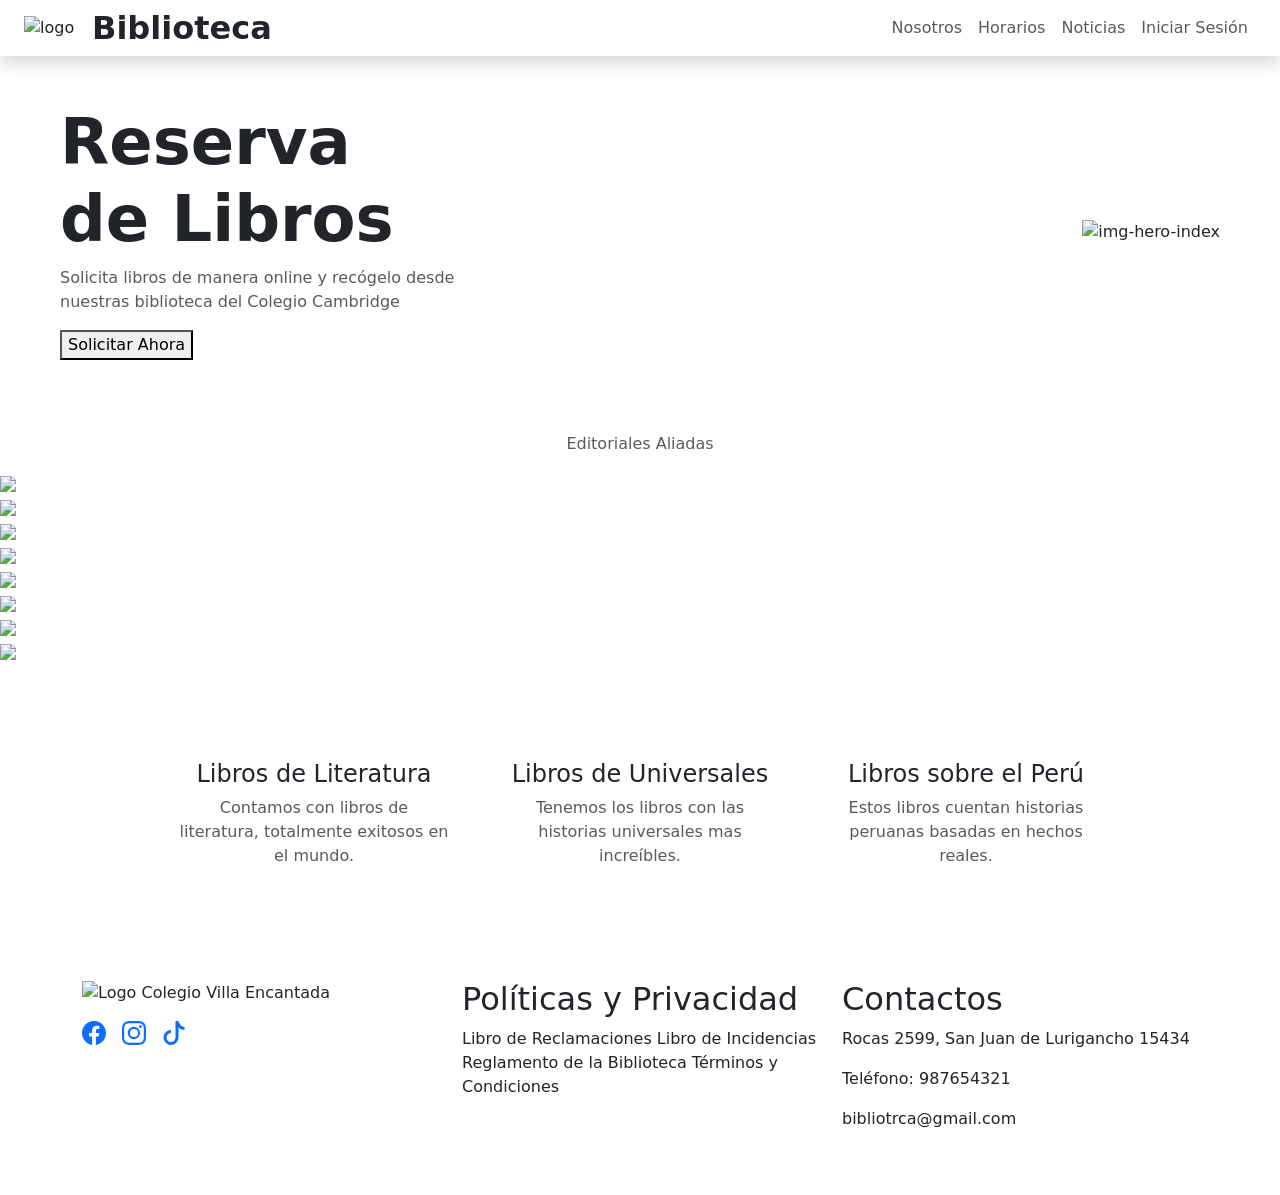
==== src/main/resources/templates/index.html @ 95abc04c "chore: reubicar vistas HTML a templates y actualizar dependencias para Thymeleaf" ====
<!DOCTYPE html>
<html lang="en">
<!--no borrar barra superior-->
<head>
    <meta charset="UTF-8">
    <meta name="viewport" content="width=device-width, initial-scale=1.0">
    <title>Sistema de Biblioteca - VE</title>
    <!-- CDN Booostrap -->
    <link href="https://cdn.jsdelivr.net/npm/bootstrap@5.3.8/dist/css/bootstrap.min.css" rel="stylesheet"
        integrity="sha384-sRIl4kxILFvY47J16cr9ZwB07vP4J8+LH7qKQnuqkuIAvNWLzeN8tE5YBujZqJLB" crossorigin="anonymous">
    <script src="https://cdn.jsdelivr.net/npm/bootstrap@5.3.8/dist/js/bootstrap.bundle.min.js"
        integrity="sha384-FKyoEForCGlyvwx9Hj09JcYn3nv7wiPVlz7YYwJrWVcXK/BmnVDxM+D2scQbITxI"
        crossorigin="anonymous"></script>
    <!-- Ruta Css -->
    <link rel="stylesheet" href="styles.css">
    <!-- CDN Tipografia -->
    <link rel="preconnect" href="https://fonts.googleapis.com">
    <link rel="preconnect" href="https://fonts.gstatic.com" crossorigin>
    <link
        href="https://fonts.googleapis.com/css2?family=Inter:ital,opsz,wght@0,14..32,100..900;1,14..32,100..900&display=swap"
        rel="stylesheet">
</head>
<!--no borrar barra superior-->
<body>
    <header class="shadow">
        <nav class="navbar navbar-expand-md px-4">
            <div class="d-flex align-items-center">
                <img src="img/logo-CVE.png" width="60" alt="logo">
                <h2 class="c-principal ms-2 m-0 fw-bold">Biblioteca</h2>
            </div>
            <button class="navbar-toggler" type="button" data-bs-toggle="collapse" data-bs-target="#menu">
                <span class="navbar-toggler-icon"></span>
            </button>
            <div class="collapse navbar-collapse justify-content-end" id="menu">
                <ul class="navbar-nav">
                   
                    <li class="nav-item">
                        <a class="nav-link c-principal" href="about.html">Nosotros</a>
                    </li>
                    <li class="nav-item">
                        <a class="nav-link c-principal" href="schedules.html">Horarios</a>
                    </li>
                    <li class="nav-item">
                        <a class="nav-link c-principal" href="news.html">Noticias</a>
                    </li>
                    <li class="nav-item">
                        <a class="nav-link c-principal" href="login.html">Iniciar Sesión</a>
                    </li>
                </ul>
            </div>

        </nav>
    </header>
    <main class="pb-5">
        <section class="hero-index container-fluid py-5">
            <div class="row align-items-center px-3 px-md-5">
                <div class="col-12 col-md-6 text-center text-md-start mb-4 mb-md-0">
                    <h1 class="c-principal fw-bolder display-3">
                        Reserva <br> de Libros
                    </h1>
                    <p class="c-principal opacity-75">
                        Solicita libros de manera online y recógelo desde <br class="d-none d-md-block">
                        nuestras biblioteca del Colegio Cambridge
                    </p>
                    <button class="btn-1">Solicitar Ahora</button>
                </div>
                <div class="col-12 col-md-6 text-center text-md-end">
                    <img src="img/img-hero.png" class="img-fluid hero-img" alt="img-hero-index">
                </div>
            </div>
        </section>
        <div class="pt-4">
            <p class="c-principal opacity-75 text-center">Editoriales Aliadas</p>
        </div>
        <section class="carrusel">
            <div class="slider">
                <div class="slide-track">
                    <div class="slide"><img src="img/img-logo1-carrusel.png" /></div>
                    <div class="slide"><img src="img/img-logo2-carrusel.png" /></div>
                    <div class="slide"><img src="img/img-logo3-carrusel.png" /></div>
                    <div class="slide"><img src="img/img-logo4-carrusel.png" /></div>
                    <div class="slide"><img src="img/img-logo5-carrusel.png" /></div>
                    <div class="slide"><img src="img/img-logo6-carrusel.png" /></div>
                    <div class="slide"><img src="img/img-logo7-carrusel.png" /></div>
                    <div class="slide"><img src="img/img-logo8-carrusel.png" /></div>
                </div>
            </div>
        </section>
        <section class="categoriaLibros pt-5">
            <div class="row justify-content-center">
                <div class="col-10 col-md-6 col-lg-3 text-center">
                    <img src="img/img-libro1-index.png" alt="" class="img-card-libro">
                    <div class="pt-4 c-principal px-3">
                        <h4>Libros de Literatura</h4>
                        <p class="opacity-75">Contamos con libros de literatura, totalmente exitosos en el mundo.</p>
                    </div>
                </div>
                <div class="col-10 col-md-6 col-lg-3 text-center">
                    <img src="img/img-libro2-index.png" alt="" class="img-card-libro">
                    <div class="pt-4 c-principal px-3">
                        <h4>Libros de Universales</h4>
                        <p class="opacity-75">Tenemos los libros con las historias universales mas increíbles. </p>
                    </div>
                </div>
                <div class="col-10 col-md-6 col-lg-3 text-center">
                    <img src="img/img-libro4-index.png" alt="" class="img-card-libro">
                    <div class="pt-4 c-principal px-3">
                        <h4>Libros sobre el Perú</h4>
                        <p class="opacity-75">Estos libros cuentan historias peruanas basadas en hechos reales.</p>
                    </div>
                </div>
            </div>
        </section>
    </main>
    <!--no borrar barra inferior-->
    <footer class="py-5">
        <div class="container">
            <div class="row gy-4">
                <div class="col-12 col-md-4 d-flex flex-column align-items-center align-items-md-start mb-4 mb-md-0">

                    <div class="footer-logo mb-3"> <img src="img/logo-CVE.png" alt="Logo Colegio Villa Encantada">
                    </div>

                    <div class="d-flex gap-3 align-items-center"> <a href="#" class="text-decoration-none"> <svg
                                xmlns="http://www.w3.org/2000/svg" width="24" height="24" fill="currentColor"
                                class="bi bi-facebook footer-icon" viewBox="0 0 16 16">
                                <path
                                    d="M16 8.049c0-4.446-3.582-8.05-8-8.05C3.58 0-.002 3.603-.002 8.05c0 4.017 2.926 7.347 6.75 7.951v-5.625h-2.03V8.05H6.75V6.275c0-2.017 1.195-3.131 3.022-3.131.876 0 1.791.157 1.791.157v1.98h-1.009c-.993 0-1.303.621-1.303 1.258v1.51h2.218l-.354 2.326H9.25V16c3.824-.604 6.75-3.934 6.75-7.951" />
                            </svg>
                        </a>

                        <a href="#" class="text-decoration-none">
                            <svg xmlns="http://www.w3.org/2000/svg" width="24" height="24" fill="currentColor"
                                class="bi bi-instagram footer-icon" viewBox="0 0 16 16">
                                <path
                                    d="M8 0C5.829 0 5.556.01 4.703.048 3.85.088 3.269.222 2.76.42a3.9 3.9 0 0 0-1.417.923A3.9 3.9 0 0 0 .42 2.76C.222 3.268.087 3.85.048 4.7.01 5.555 0 5.827 0 8.001c0 2.172.01 2.444.048 3.297.04.852.174 1.433.372 1.942.205.526.478.972.923 1.417.444.445.89.719 1.416.923.51.198 1.09.333 1.942.372C5.555 15.99 5.827 16 8 16s2.444-.01 3.298-.048c.851-.04 1.434-.174 1.943-.372a3.9 3.9 0 0 0 1.416-.923c.445-.445.718-.891.923-1.417.197-.509.332-1.09.372-1.942C15.99 10.445 16 10.173 16 8s-.01-2.445-.048-3.299c-.04-.851-.175-1.433-.372-1.941a3.9 3.9 0 0 0-.923-1.417A3.9 3.9 0 0 0 13.24.42c-.51-.198-1.092-.333-1.943-.372C10.443.01 10.172 0 7.998 0zm-.717 1.442h.718c2.136 0 2.389.007 3.232.046.78.035 1.204.166 1.486.275.373.145.64.319.92.599s.453.546.598.92c.11.281.24.705.275 1.485.039.843.047 1.096.047 3.231s-.008 2.389-.047 3.232c-.035.78-.166 1.203-.275 1.485a2.5 2.5 0 0 1-.599.919c-.28.28-.546.453-.92.598-.28.11-.704.24-1.485.276-.843.038-1.096.047-3.232.047s-2.39-.009-3.233-.047c-.78-.036-1.203-.166-1.485-.276a2.5 2.5 0 0 1-.92-.598 2.5 2.5 0 0 1-.6-.92c-.109-.281-.24-.705-.275-1.485-.038-.843-.046-1.096-.046-3.233s.008-2.388.046-3.231c.036-.78.166-1.204.276-1.486.145-.373.319-.64.599-.92s.546-.453.92-.598c.282-.11.705-.24 1.485-.276.738-.034 1.024-.044 2.515-.045zm4.988 1.328a.96.96 0 1 0 0 1.92.96.96 0 0 0 0-1.92m-4.27 1.122a4.109 4.109 0 1 0 0 8.217 4.109 4.109 0 0 0 0-8.217m0 1.441a2.667 2.667 0 1 1 0 5.334 2.667 2.667 0 0 1 0-5.334" />
                            </svg>
                        </a>

                        <a href="#" class="text-decoration-none">
                            <svg xmlns="http://www.w3.org/2000/svg" width="24" height="24" fill="currentColor"
                                class="bi bi-tiktok footer-icon" viewBox="0 0 16 16">
                                <path
                                    d="M9 0h1.98c.144.715.54 1.617 1.235 2.512C12.895 3.389 13.797 4 15 4v2c-1.753 0-3.07-.814-4-1.829V11a5 5 0 1 1-5-5v2a3 3 0 1 0 3 3z" />
                            </svg>
                        </a>
                    </div>
                </div>

                <div class="col-12 col-md-4 text-center text-md-start">
                    <h2>Políticas y Privacidad</h2>
                    <span>Libro de Reclamaciones</span>
                    <span>Libro de Incidencias</span>
                    <span>Reglamento de la Biblioteca</span>
                    <span>Términos y Condiciones</span>
                </div>

                <div class="col-12 col-md-4 text-center text-md-start">
                    <h2>Contactos</h2>
                    <p>Rocas 2599, San Juan de Lurigancho 15434</p>
                    <p>Teléfono: 987654321</p>
                    <p>bibliotrca@gmail.com</p>
                </div>

            </div>
        </div>
    </footer>
    <!--no borrar barra inferior-->
</body>

</html>
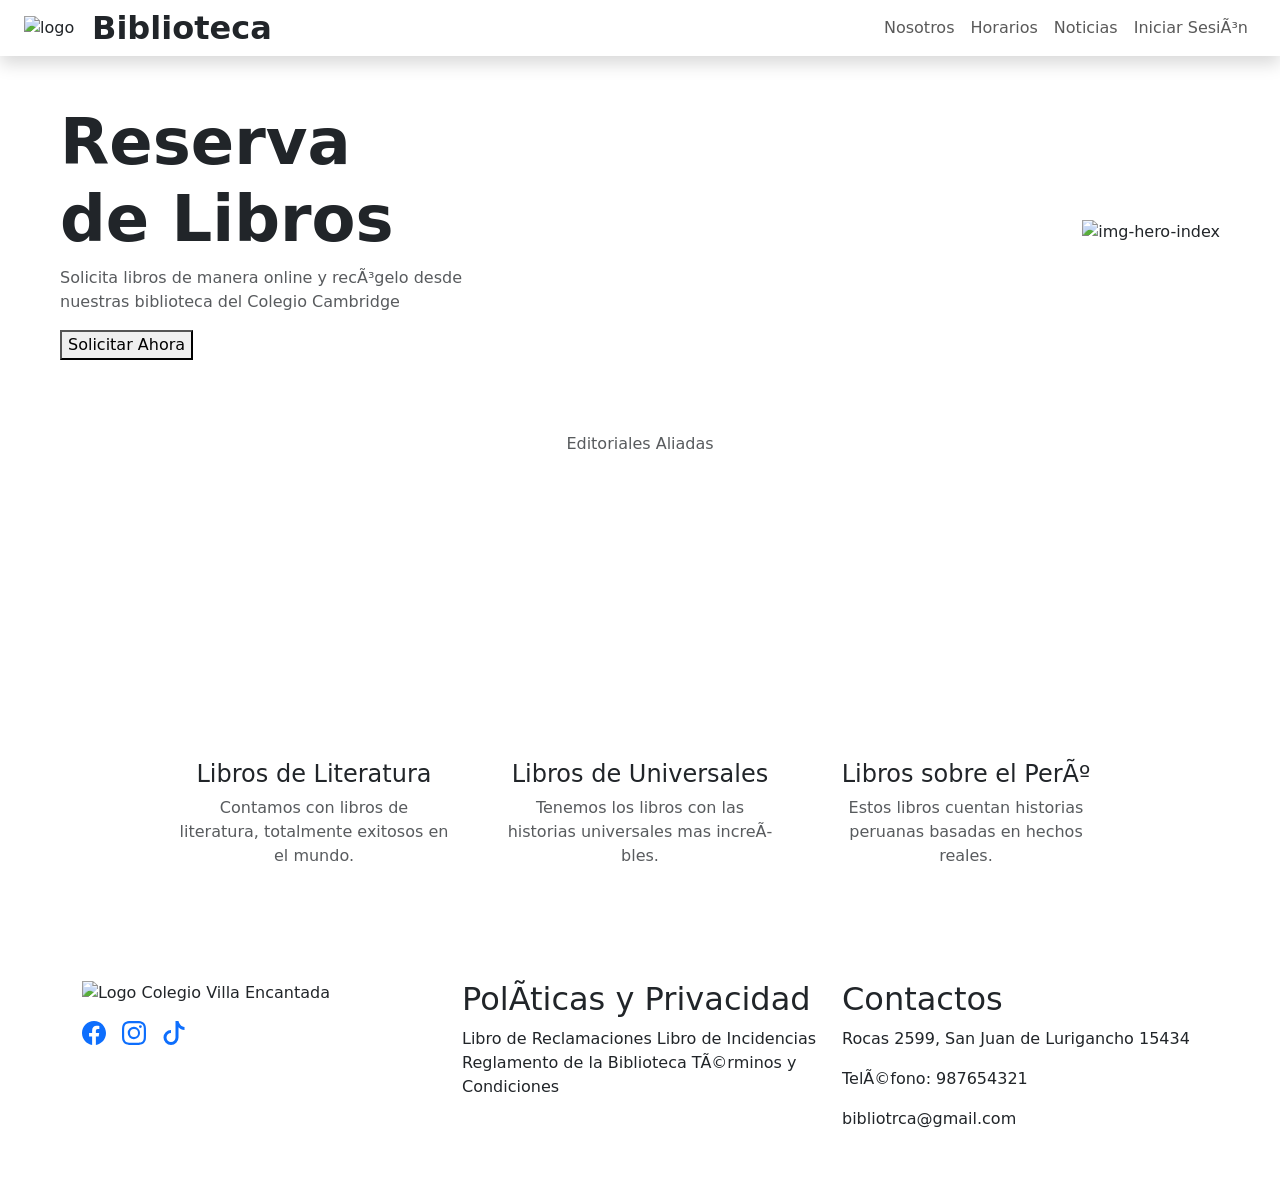
==== commit 646d0b6a: "feat: adaptar vistas HTML a sintaxis de Thymeleaf" ====
--- a/src/main/resources/templates/index.html
+++ b/src/main/resources/templates/index.html
@@ -1,5 +1,5 @@
-<!DOCTYPE html>
-<html lang="en">
+﻿<!DOCTYPE html>
+<html lang="es" xmlns:th="http://www.thymeleaf.org">
 <!--no borrar barra superior-->
 <head>
     <meta charset="UTF-8">
@@ -12,7 +12,7 @@
         integrity="sha384-FKyoEForCGlyvwx9Hj09JcYn3nv7wiPVlz7YYwJrWVcXK/BmnVDxM+D2scQbITxI"
         crossorigin="anonymous"></script>
     <!-- Ruta Css -->
-    <link rel="stylesheet" href="styles.css">
+    <link rel="stylesheet" th:href="@{/styles.css}">
     <!-- CDN Tipografia -->
     <link rel="preconnect" href="https://fonts.googleapis.com">
     <link rel="preconnect" href="https://fonts.gstatic.com" crossorigin>
@@ -25,7 +25,7 @@
     <header class="shadow">
         <nav class="navbar navbar-expand-md px-4">
             <div class="d-flex align-items-center">
-                <img src="img/logo-CVE.png" width="60" alt="logo">
+                <img th:src="@{/img/logo-CVE.png}" width="60" alt="logo">
                 <h2 class="c-principal ms-2 m-0 fw-bold">Biblioteca</h2>
             </div>
             <button class="navbar-toggler" type="button" data-bs-toggle="collapse" data-bs-target="#menu">
@@ -35,16 +35,16 @@
                 <ul class="navbar-nav">
                    
                     <li class="nav-item">
-                        <a class="nav-link c-principal" href="about.html">Nosotros</a>
+                        <a class="nav-link c-principal" th:href="@{/about}">Nosotros</a>
                     </li>
                     <li class="nav-item">
-                        <a class="nav-link c-principal" href="schedules.html">Horarios</a>
+                        <a class="nav-link c-principal" th:href="@{/schedules}">Horarios</a>
                     </li>
                     <li class="nav-item">
-                        <a class="nav-link c-principal" href="news.html">Noticias</a>
+                        <a class="nav-link c-principal" th:href="@{/news}">Noticias</a>
                     </li>
                     <li class="nav-item">
-                        <a class="nav-link c-principal" href="login.html">Iniciar Sesión</a>
+                        <a class="nav-link c-principal" th:href="@{/login}">Iniciar SesiÃ³n</a>
                     </li>
                 </ul>
             </div>
@@ -59,13 +59,13 @@
                         Reserva <br> de Libros
                     </h1>
                     <p class="c-principal opacity-75">
-                        Solicita libros de manera online y recógelo desde <br class="d-none d-md-block">
+                        Solicita libros de manera online y recÃ³gelo desde <br class="d-none d-md-block">
                         nuestras biblioteca del Colegio Cambridge
                     </p>
                     <button class="btn-1">Solicitar Ahora</button>
                 </div>
                 <div class="col-12 col-md-6 text-center text-md-end">
-                    <img src="img/img-hero.png" class="img-fluid hero-img" alt="img-hero-index">
+                    <img th:src="@{/img/img-hero.png}" class="img-fluid hero-img" alt="img-hero-index">
                 </div>
             </div>
         </section>
@@ -75,37 +75,37 @@
         <section class="carrusel">
             <div class="slider">
                 <div class="slide-track">
-                    <div class="slide"><img src="img/img-logo1-carrusel.png" /></div>
-                    <div class="slide"><img src="img/img-logo2-carrusel.png" /></div>
-                    <div class="slide"><img src="img/img-logo3-carrusel.png" /></div>
-                    <div class="slide"><img src="img/img-logo4-carrusel.png" /></div>
-                    <div class="slide"><img src="img/img-logo5-carrusel.png" /></div>
-                    <div class="slide"><img src="img/img-logo6-carrusel.png" /></div>
-                    <div class="slide"><img src="img/img-logo7-carrusel.png" /></div>
-                    <div class="slide"><img src="img/img-logo8-carrusel.png" /></div>
+                    <div class="slide"><img th:src="@{/img/img-logo1-carrusel.png}" /></div>
+                    <div class="slide"><img th:src="@{/img/img-logo2-carrusel.png}" /></div>
+                    <div class="slide"><img th:src="@{/img/img-logo3-carrusel.png}" /></div>
+                    <div class="slide"><img th:src="@{/img/img-logo4-carrusel.png}" /></div>
+                    <div class="slide"><img th:src="@{/img/img-logo5-carrusel.png}" /></div>
+                    <div class="slide"><img th:src="@{/img/img-logo6-carrusel.png}" /></div>
+                    <div class="slide"><img th:src="@{/img/img-logo7-carrusel.png}" /></div>
+                    <div class="slide"><img th:src="@{/img/img-logo8-carrusel.png}" /></div>
                 </div>
             </div>
         </section>
         <section class="categoriaLibros pt-5">
             <div class="row justify-content-center">
                 <div class="col-10 col-md-6 col-lg-3 text-center">
-                    <img src="img/img-libro1-index.png" alt="" class="img-card-libro">
+                    <img th:src="@{/img/img-libro1-index.png}" alt="" class="img-card-libro">
                     <div class="pt-4 c-principal px-3">
                         <h4>Libros de Literatura</h4>
                         <p class="opacity-75">Contamos con libros de literatura, totalmente exitosos en el mundo.</p>
                     </div>
                 </div>
                 <div class="col-10 col-md-6 col-lg-3 text-center">
-                    <img src="img/img-libro2-index.png" alt="" class="img-card-libro">
+                    <img th:src="@{/img/img-libro2-index.png}" alt="" class="img-card-libro">
                     <div class="pt-4 c-principal px-3">
                         <h4>Libros de Universales</h4>
-                        <p class="opacity-75">Tenemos los libros con las historias universales mas increíbles. </p>
+                        <p class="opacity-75">Tenemos los libros con las historias universales mas increÃ­bles. </p>
                     </div>
                 </div>
                 <div class="col-10 col-md-6 col-lg-3 text-center">
-                    <img src="img/img-libro4-index.png" alt="" class="img-card-libro">
+                    <img th:src="@{/img/img-libro4-index.png}" alt="" class="img-card-libro">
                     <div class="pt-4 c-principal px-3">
-                        <h4>Libros sobre el Perú</h4>
+                        <h4>Libros sobre el PerÃº</h4>
                         <p class="opacity-75">Estos libros cuentan historias peruanas basadas en hechos reales.</p>
                     </div>
                 </div>
@@ -118,7 +118,7 @@
             <div class="row gy-4">
                 <div class="col-12 col-md-4 d-flex flex-column align-items-center align-items-md-start mb-4 mb-md-0">
 
-                    <div class="footer-logo mb-3"> <img src="img/logo-CVE.png" alt="Logo Colegio Villa Encantada">
+                    <div class="footer-logo mb-3"> <img th:src="@{/img/logo-CVE.png}" alt="Logo Colegio Villa Encantada">
                     </div>
 
                     <div class="d-flex gap-3 align-items-center"> <a href="#" class="text-decoration-none"> <svg
@@ -148,17 +148,17 @@
                 </div>
 
                 <div class="col-12 col-md-4 text-center text-md-start">
-                    <h2>Políticas y Privacidad</h2>
+                    <h2>PolÃ­ticas y Privacidad</h2>
                     <span>Libro de Reclamaciones</span>
                     <span>Libro de Incidencias</span>
                     <span>Reglamento de la Biblioteca</span>
-                    <span>Términos y Condiciones</span>
+                    <span>TÃ©rminos y Condiciones</span>
                 </div>
 
                 <div class="col-12 col-md-4 text-center text-md-start">
                     <h2>Contactos</h2>
                     <p>Rocas 2599, San Juan de Lurigancho 15434</p>
-                    <p>Teléfono: 987654321</p>
+                    <p>TelÃ©fono: 987654321</p>
                     <p>bibliotrca@gmail.com</p>
                 </div>
 
@@ -168,4 +168,4 @@
     <!--no borrar barra inferior-->
 </body>
 
-</html>+</html>
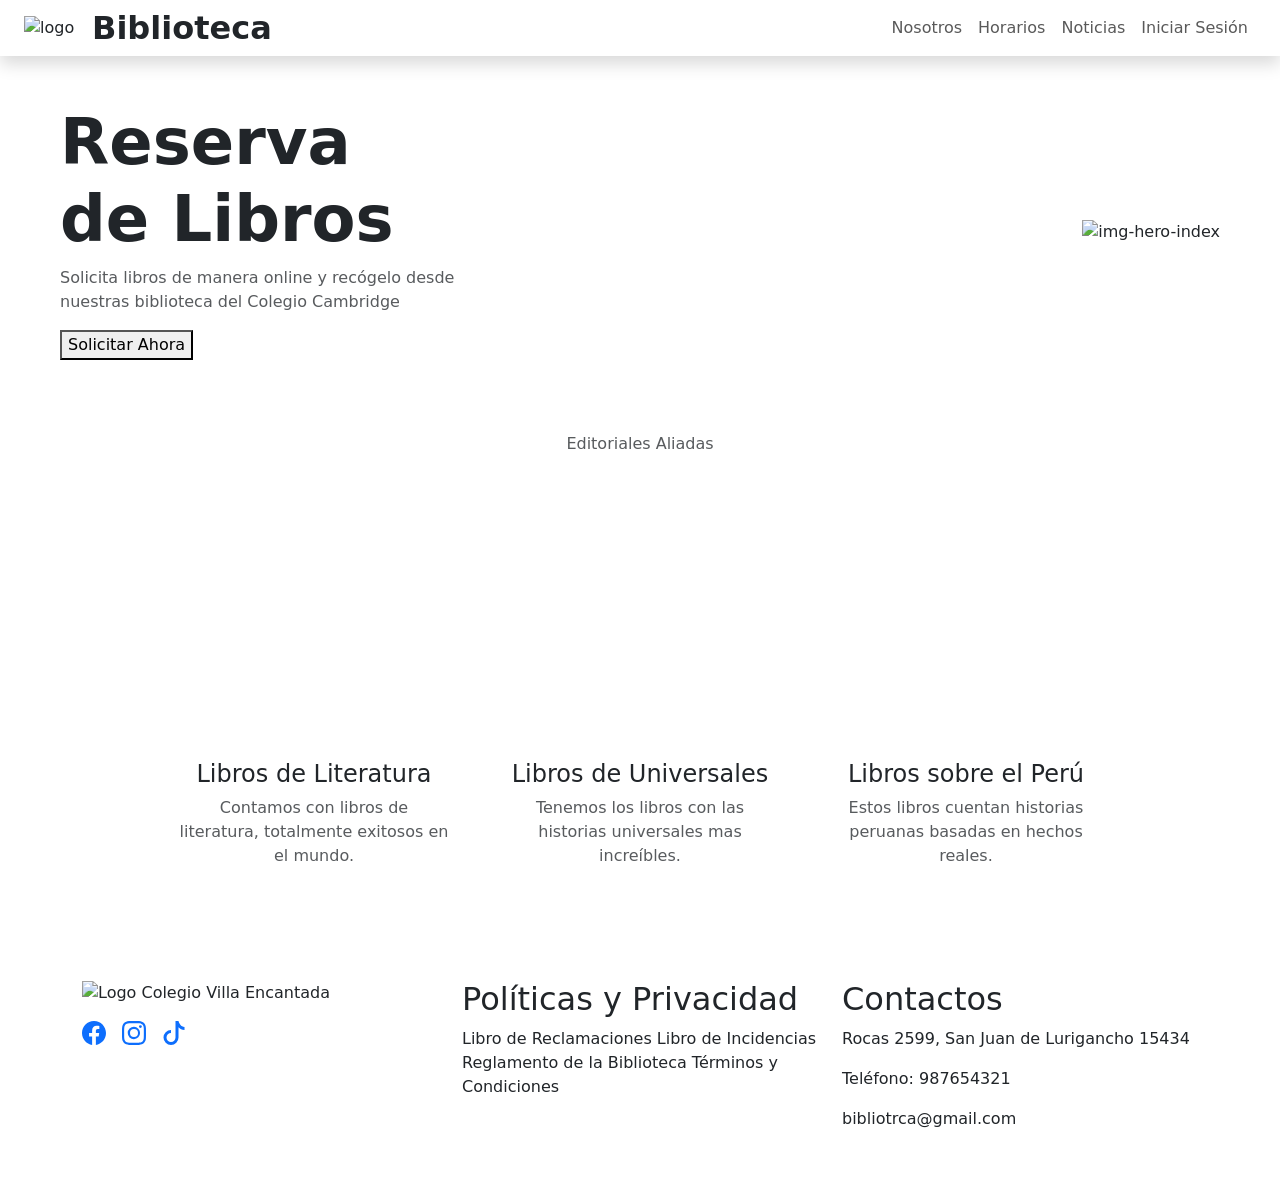
==== commit 1cf6031f: "fix: corregir caracteres especiales y tildes en las vistas HTML" ====
--- a/src/main/resources/templates/index.html
+++ b/src/main/resources/templates/index.html
@@ -1,4 +1,4 @@
-﻿<!DOCTYPE html>
+<!DOCTYPE html>
 <html lang="es" xmlns:th="http://www.thymeleaf.org">
 <!--no borrar barra superior-->
 <head>
@@ -44,7 +44,7 @@
                         <a class="nav-link c-principal" th:href="@{/news}">Noticias</a>
                     </li>
                     <li class="nav-item">
-                        <a class="nav-link c-principal" th:href="@{/login}">Iniciar SesiÃ³n</a>
+                        <a class="nav-link c-principal" th:href="@{/login}">Iniciar Sesión</a>
                     </li>
                 </ul>
             </div>
@@ -59,7 +59,7 @@
                         Reserva <br> de Libros
                     </h1>
                     <p class="c-principal opacity-75">
-                        Solicita libros de manera online y recÃ³gelo desde <br class="d-none d-md-block">
+                        Solicita libros de manera online y recógelo desde <br class="d-none d-md-block">
                         nuestras biblioteca del Colegio Cambridge
                     </p>
                     <button class="btn-1">Solicitar Ahora</button>
@@ -99,13 +99,13 @@
                     <img th:src="@{/img/img-libro2-index.png}" alt="" class="img-card-libro">
                     <div class="pt-4 c-principal px-3">
                         <h4>Libros de Universales</h4>
-                        <p class="opacity-75">Tenemos los libros con las historias universales mas increÃ­bles. </p>
+                        <p class="opacity-75">Tenemos los libros con las historias universales mas increíbles. </p>
                     </div>
                 </div>
                 <div class="col-10 col-md-6 col-lg-3 text-center">
                     <img th:src="@{/img/img-libro4-index.png}" alt="" class="img-card-libro">
                     <div class="pt-4 c-principal px-3">
-                        <h4>Libros sobre el PerÃº</h4>
+                        <h4>Libros sobre el Perú</h4>
                         <p class="opacity-75">Estos libros cuentan historias peruanas basadas en hechos reales.</p>
                     </div>
                 </div>
@@ -148,17 +148,17 @@
                 </div>
 
                 <div class="col-12 col-md-4 text-center text-md-start">
-                    <h2>PolÃ­ticas y Privacidad</h2>
+                    <h2>Políticas y Privacidad</h2>
                     <span>Libro de Reclamaciones</span>
                     <span>Libro de Incidencias</span>
                     <span>Reglamento de la Biblioteca</span>
-                    <span>TÃ©rminos y Condiciones</span>
+                    <span>Términos y Condiciones</span>
                 </div>
 
                 <div class="col-12 col-md-4 text-center text-md-start">
                     <h2>Contactos</h2>
                     <p>Rocas 2599, San Juan de Lurigancho 15434</p>
-                    <p>TelÃ©fono: 987654321</p>
+                    <p>Teléfono: 987654321</p>
                     <p>bibliotrca@gmail.com</p>
                 </div>
 
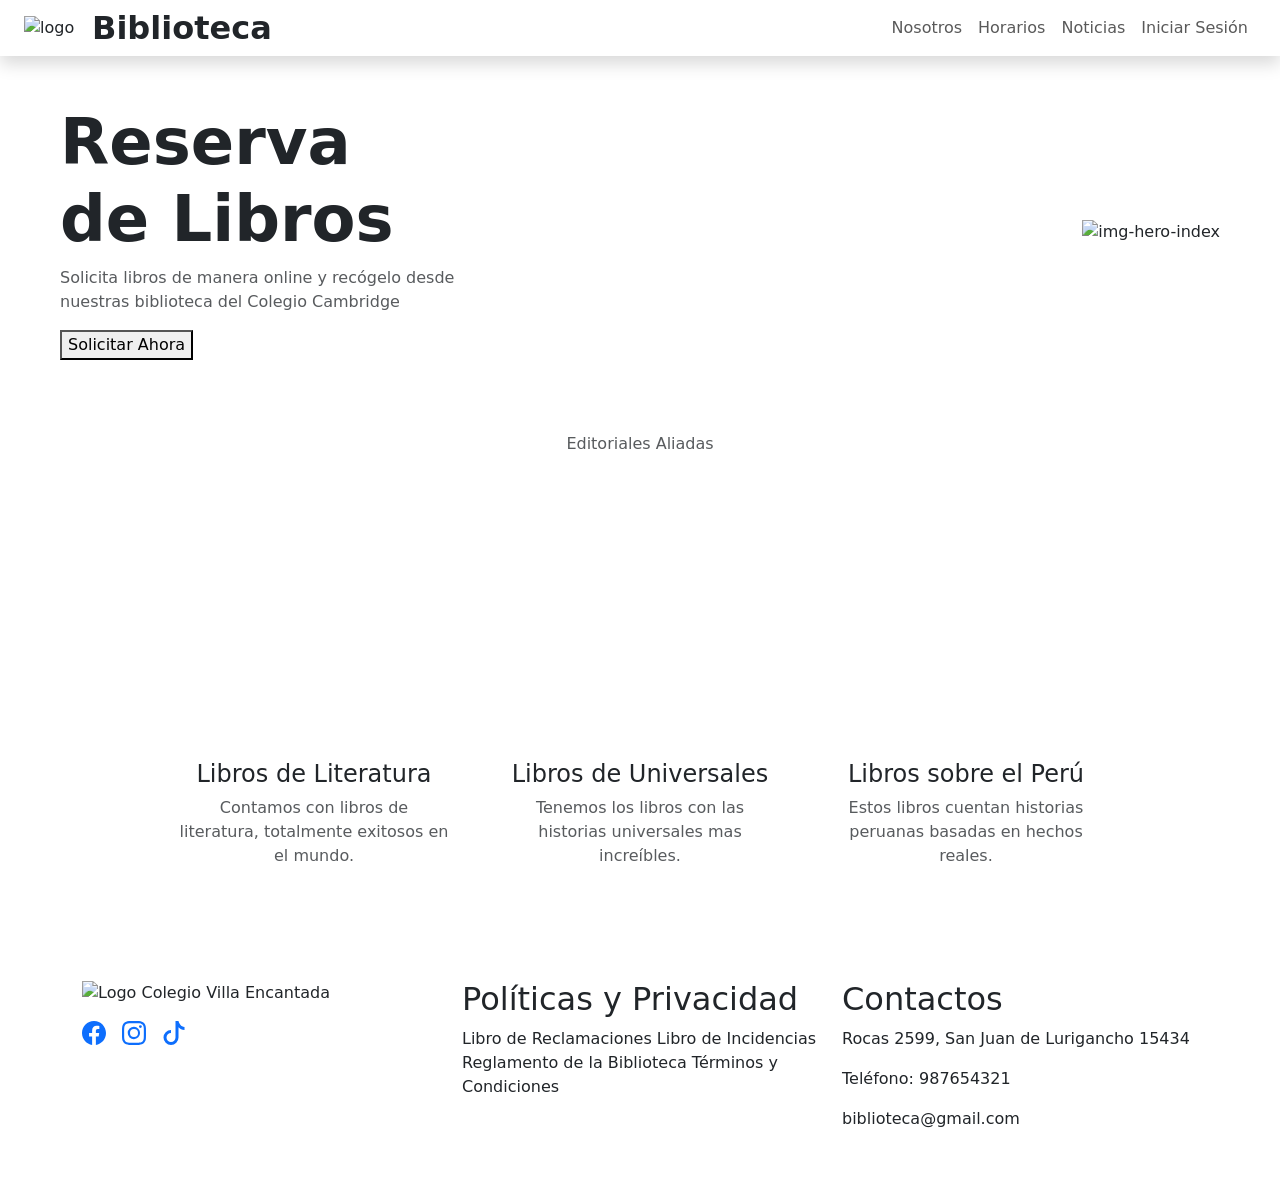
==== commit ec50f6bf: "feat: implementar login funcional por roles con UI dinamica e inyector de datos" ====
--- a/src/main/resources/templates/index.html
+++ b/src/main/resources/templates/index.html
@@ -1,6 +1,7 @@
 <!DOCTYPE html>
 <html lang="es" xmlns:th="http://www.thymeleaf.org">
 <!--no borrar barra superior-->
+
 <head>
     <meta charset="UTF-8">
     <meta name="viewport" content="width=device-width, initial-scale=1.0">
@@ -20,7 +21,7 @@
         href="https://fonts.googleapis.com/css2?family=Inter:ital,opsz,wght@0,14..32,100..900;1,14..32,100..900&display=swap"
         rel="stylesheet">
 </head>
-<!--no borrar barra superior-->
+
 <body>
     <header class="shadow">
         <nav class="navbar navbar-expand-md px-4">
@@ -112,13 +113,14 @@
             </div>
         </section>
     </main>
-    <!--no borrar barra inferior-->
+
     <footer class="py-5">
         <div class="container">
             <div class="row gy-4">
                 <div class="col-12 col-md-4 d-flex flex-column align-items-center align-items-md-start mb-4 mb-md-0">
 
-                    <div class="footer-logo mb-3"> <img th:src="@{/img/logo-CVE.png}" alt="Logo Colegio Villa Encantada">
+                    <div class="footer-logo mb-3"> <img th:src="@{/img/logo-CVE.png}"
+                            alt="Logo Colegio Villa Encantada">
                     </div>
 
                     <div class="d-flex gap-3 align-items-center"> <a href="#" class="text-decoration-none"> <svg
@@ -159,13 +161,12 @@
                     <h2>Contactos</h2>
                     <p>Rocas 2599, San Juan de Lurigancho 15434</p>
                     <p>Teléfono: 987654321</p>
-                    <p>bibliotrca@gmail.com</p>
+                    <p>biblioteca@gmail.com</p>
                 </div>
 
             </div>
         </div>
     </footer>
-    <!--no borrar barra inferior-->
 </body>
 
-</html>
+</html>
